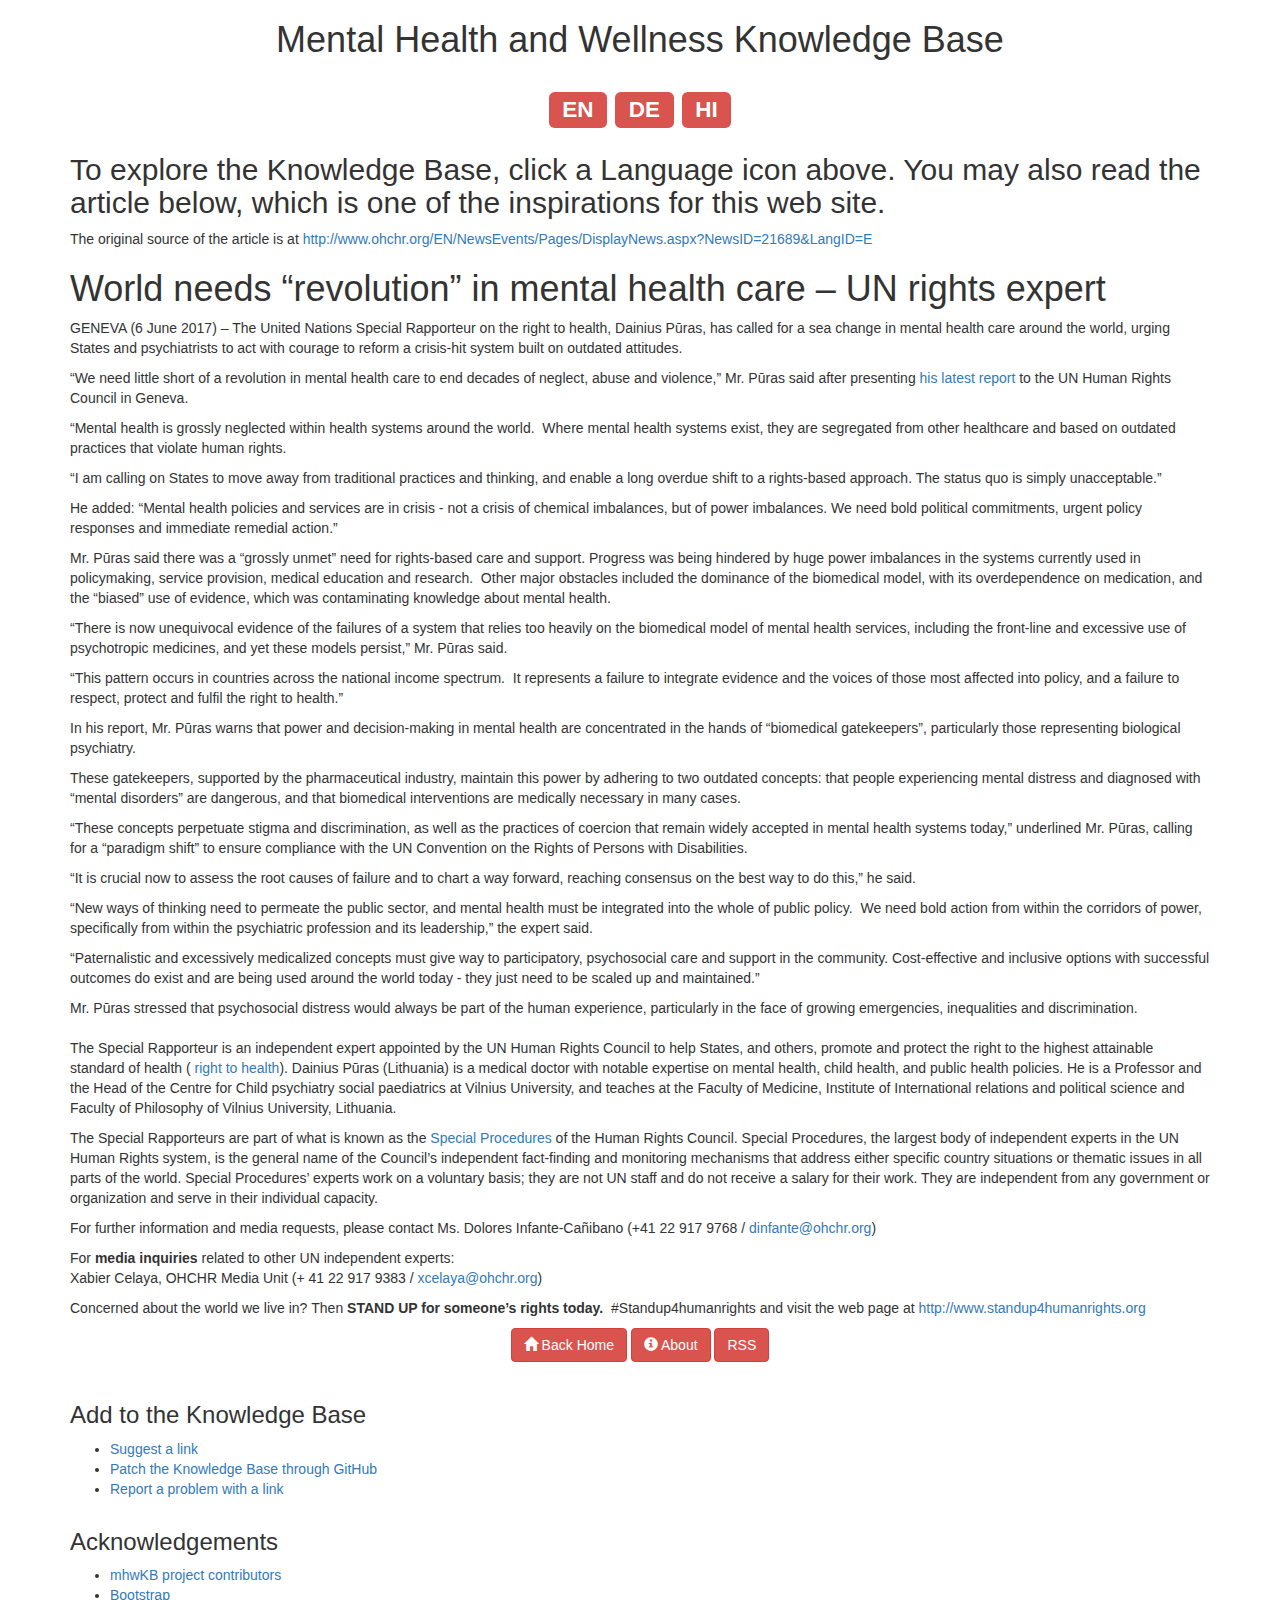
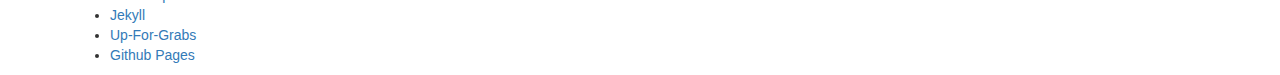
==== index.html @ a43b89ce "added style.css file and refrence in index.html" ====
<!DOCTYPE html>
<html lang="en">

  <head>
    <meta charset="utf-8">
    <meta http-equiv="X-UA-Compatible" content="IE=edge">
    <meta name="viewport" content="width=device-width, initial-scale=1">

    <title>Mental Health and Wellness Knowledge Base</title>
    <meta name="description" content="A diverse collection of mental health links">

    <!-- <link rel="stylesheet" href="/assets/main.css"> -->
    <link rel="canonical" href="http://localhost:4000/">
    <link rel="alternate" type="application/rss+xml" title="Mental Health and Wellness Knowledge Base" href="/feed.xml">



    <!-- Latest compiled and minified CSS -->
    <link rel="stylesheet" href="https://maxcdn.bootstrapcdn.com/bootstrap/3.3.7/css/bootstrap.min.css" integrity="sha384-BVYiiSIFeK1dGmJRAkycuHAHRg32OmUcww7on3RYdg4Va+PmSTsz/K68vbdEjh4u" crossorigin="anonymous">

    <!-- Font Awesome references   -->
    <link rel="stylesheet" href="http://localhost:4000/assets/css/font-awesome.min.css">

    <!-- Custom CSS file references   -->
    <link rel="stylesheet" href="http://localhost:4000/assets/css/style.css">









</head>


  <body>

    <header class="site-header">

    <div class="container">
        <div class="text-center">
            <h1>Mental Health and Wellness Knowledge Base</h1>
        </div>
    </div>

</header>


    <main class="page-content" aria-label="Content">
      <div class="wrapper">
        <div class="text-center">
    <h2>



            <a class="label label-danger" href="http://localhost:4000/category/EN">EN</a>

            <a class="label label-danger" href="http://localhost:4000/category/DE">DE</a>

            <a class="label label-danger" href="http://localhost:4000/category/HI">HI</a>



    </h2>
</div>

<div class="container">
    <div class="text-left">
        <h2>
            To explore the Knowledge Base, click a Language icon above. You may also read the article below, which is one
                of the inspirations for this web site.
        </h2>
        <p>The original source of the article is at
            <a href="http://www.ohchr.org/EN/NewsEvents/Pages/DisplayNews.aspx?NewsID=21689&LangID=E">http://www.ohchr.org/EN/NewsEvents/Pages/DisplayNews.aspx?NewsID=21689&LangID=E</a>
        </p>


        <h1>World needs “revolution” in mental health care – UN rights expert</h1>

        <div class="ExternalClass4C9C8280F0EA4A2C9B9780FDF91D4465"></div>
            <span id="ctl00_PlaceHolderMain_DisplayNewsID_lblNewsFullText" class="lblnewsfulltext" style="display:inline-block;width:100%;">
                <p>GENEVA (6 June 2017) – The United Nations Special Rapporteur on the right to health, Dainius Pūras, has called
                    for a sea change in mental health care around the world, urging States and psychiatrists to act with
                    courage to reform a crisis-hit system built on outdated attitudes. </p>
                <p>“We need little short of a revolution in mental health care to end decades of neglect, abuse and violence,”
                    Mr. Pūras said after presenting
                    <a href="http://ap.ohchr.org/documents/dpage_e.aspx?si=A/HRC/35/21">his latest report</a> to the UN Human Rights Council in Geneva.&nbsp; </p>
                <p>“Mental health is grossly neglected within health systems around the world.&nbsp; Where mental health systems
                    exist, they are segregated from other healthcare and based on outdated practices that violate human rights.
                    </p>
                <p>“I am calling on States to move away from traditional practices and thinking, and enable a long overdue shift
                    to a rights-based approach. The status quo is simply unacceptable.” </p>
                <p>He added: “Mental health policies and services are in crisis - not a crisis of chemical imbalances, but of
                    power imbalances. We need bold political commitments, urgent policy responses and immediate remedial
                    action.” </p>
                <p>Mr. Pūras said there was a “grossly unmet” need for rights-based care and support. Progress was being hindered
                    by huge power imbalances in the systems currently used in policymaking, service provision, medical education
                    and research.&nbsp; Other major obstacles included the dominance of the biomedical model, with its overdependence
                    on medication, and the “biased” use of evidence, which was contaminating knowledge about mental health.
                    </p>
                <p>“There is now unequivocal evidence of the failures of a system that relies too heavily on the biomedical
                    model of mental health services, including the front-line and excessive use of psychotropic medicines,
                    and yet these models persist,” Mr. Pūras said. </p>
                <p>“This pattern occurs in countries across the national income spectrum.&nbsp; It represents a failure to integrate
                    evidence and the voices of those most affected into policy, and a failure to respect, protect and fulfil
                    the right to health.” </p>
                <p>In his report, Mr. Pūras warns that power and decision-making in mental health are concentrated in the hands
                    of “biomedical gatekeepers”, particularly those representing biological psychiatry. </p>
                <p>These gatekeepers, supported by the pharmaceutical industry, maintain this power by adhering to two outdated
                    concepts: that people experiencing mental distress and diagnosed with “mental disorders” are dangerous,
                    and that biomedical interventions are medically necessary in many cases.&nbsp; </p>
                <p>“These concepts perpetuate stigma and discrimination, as well as the practices of coercion that remain widely
                    accepted in mental health systems today,” underlined Mr. Pūras, calling for a “paradigm shift” to ensure
                    compliance with the UN Convention on the Rights of Persons with Disabilities.&nbsp; </p>
                <p>“It is crucial now to assess the root causes of failure and to chart a way forward, reaching consensus on
                    the best way to do this,” he said. </p>
                <p>“New ways of thinking need to permeate the public sector, and mental health must be integrated into the whole
                    of public policy.&nbsp; We need bold action from within the corridors of power, specifically from within
                    the psychiatric profession and its leadership,” the expert said. </p>
                <p>“Paternalistic and excessively medicalized concepts must give way to participatory, psychosocial care and
                    support in the community. Cost-effective and inclusive options with successful outcomes do exist and
                    are being used around the world today - they just need to be scaled up and maintained.” </p>
                <p>Mr. Pūras stressed that psychosocial distress would always be part of the human experience, particularly
                    in the face of growing emergencies, inequalities and discrimination.
                    <br> &nbsp;
                    <br> The Special Rapporteur is an independent expert appointed by the UN Human Rights Council to help States,
                    and others, promote and protect the right to the highest attainable standard of health (
                    <a href="http://www.ohchr.org/EN/Issues/Health/Pages/SRRightHealthIndex.aspx">right to health</a>). Dainius Pūras (Lithuania) is a medical doctor with notable expertise on mental
                    health, child health, and public health policies. He is a Professor and the Head of the Centre for Child
                    psychiatry social paediatrics at Vilnius University, and teaches at the Faculty of Medicine, Institute
                    of International relations and political science and Faculty of Philosophy of Vilnius University, Lithuania.
                    </p>
                <p>The Special Rapporteurs are part of what is known as the
                    <a href="http://www.ohchr.org/EN/HRBodies/SP/Pages/Welcomepage.aspx">Special Procedures</a>
                    of the Human Rights Council. Special Procedures, the largest body of independent experts in the UN Human Rights system, is
                    the general name of the Council’s independent fact-finding and monitoring mechanisms that address either
                    specific country situations or thematic issues in all parts of the world. Special Procedures’ experts
                    work on a voluntary basis; they are not UN staff and do not receive a salary for their work. They are
                    independent from any government or organization and serve in their individual capacity. </p>
                <p>For further information and media requests, please contact Ms. Dolores Infante-Cañibano (+41 22 917 9768
                    /
                    <a href="mailto:dinfante@ohchr.org">dinfante@ohchr.org</a>) </p>
                <p>For
                    <strong>media inquiries</strong> related to other UN independent experts:
                    <br> Xabier Celaya, OHCHR Media Unit (+ 41 22 917 9383 /
                    <a href="mailto:xcelaya@ohchr.org">xcelaya@ohchr.org</a>) </p>
                <p>Concerned about the world we live in?&nbsp;Then
                    <strong> STAND UP for someone’s rights today. &nbsp;</strong>#Standup4humanrights and visit the web page at
                    <a href="http://www.standup4humanrights.org/">http://www.standup4humanrights.org</a>
                </p>
            </span>
        </div>
    </div>
</div>

      </div>
    </main>

    <footer class="site-footer">

    <div class="container">
        <div class="text-center">
            <a class="btn btn-danger"  href="http://localhost:4000"><span class="glyphicon glyphicon-home" aria-hidden="true"></span> Back Home</a>
            <a class="btn btn-danger" href="https://github.com/mhwkb/mhwkb.github.io#mhwkb"><span class="glyphicon glyphicon-info-sign" aria-hidden="true"></span> About</a>
            <a class="btn btn-danger" href="https://github.com/mhwkb/mhwkb.github.io/commits/master.atom"><i class="fa fa-rss"></i> RSS</a>
            <br /><br/>
        </div>
    </div>
    <div class="container">
        <h3>Add to the Knowledge Base</h3>
        <ul>
            <li><a href="https://github.com/mhwkb/mhwkb.github.io/issues/new?title=Link%20suggestion%20-">Suggest a link</a></li>
            <li><a href="https://github.com/mhwkb/mhwkb.github.io/issues/11">Patch the Knowledge Base through GitHub</a></li>
            <li><a href="https://drive.google.com/open?id=1pXgH6xgNmisJO5WEYI5VidLCh719dDgQo7yb3UlnW5c">Report a problem with a link</a></li>
        </ul>
    </div>
    <div class="container">
        <h3>Acknowledgements</h3>
        <ul>
            <li><a href="https://github.com/mhwkb/mhwkb.github.io/blob/master/CONTRIBUTORS.md">mhwKB project contributors</a></li>
            <li><a href="http://getbootstrap.com/">Bootstrap</a></li>
            <li><a href="https://jekyllrb.com/">Jekyll</a></li>
            <li><a href="http://up-for-grabs.net/">Up-For-Grabs</a></li>
            <li><a href="https://pages.github.com/">Github Pages</a></li>
        </ul>
    </div>

  <!-- jQuery CDN -->
  <script src="https://code.jquery.com/jquery-2.2.4.min.js" integrity="sha256-BbhdlvQf/xTY9gja0Dq3HiwQF8LaCRTXxZKRutelT44=" crossorigin="anonymous"></script>
  <!-- jQuery local fallback -->
  <script>window.jQuery || document.write('<script src="/assest/js/jquery.min.js"><\/script>')</script>

  <!-- Bootstrap local fallback -->
  <div id="bootstrapCssTest" class="hidden"></div>
  <script>
    $(function() {
      if ($('#bootstrapCssTest').is(':visible')) {
        $("head").prepend('<link rel="stylesheet" href="http://localhost:4000/assets/css/bootstrap.min.css">');
      }
    });
  </script>
</footer>


  </body>

</html>
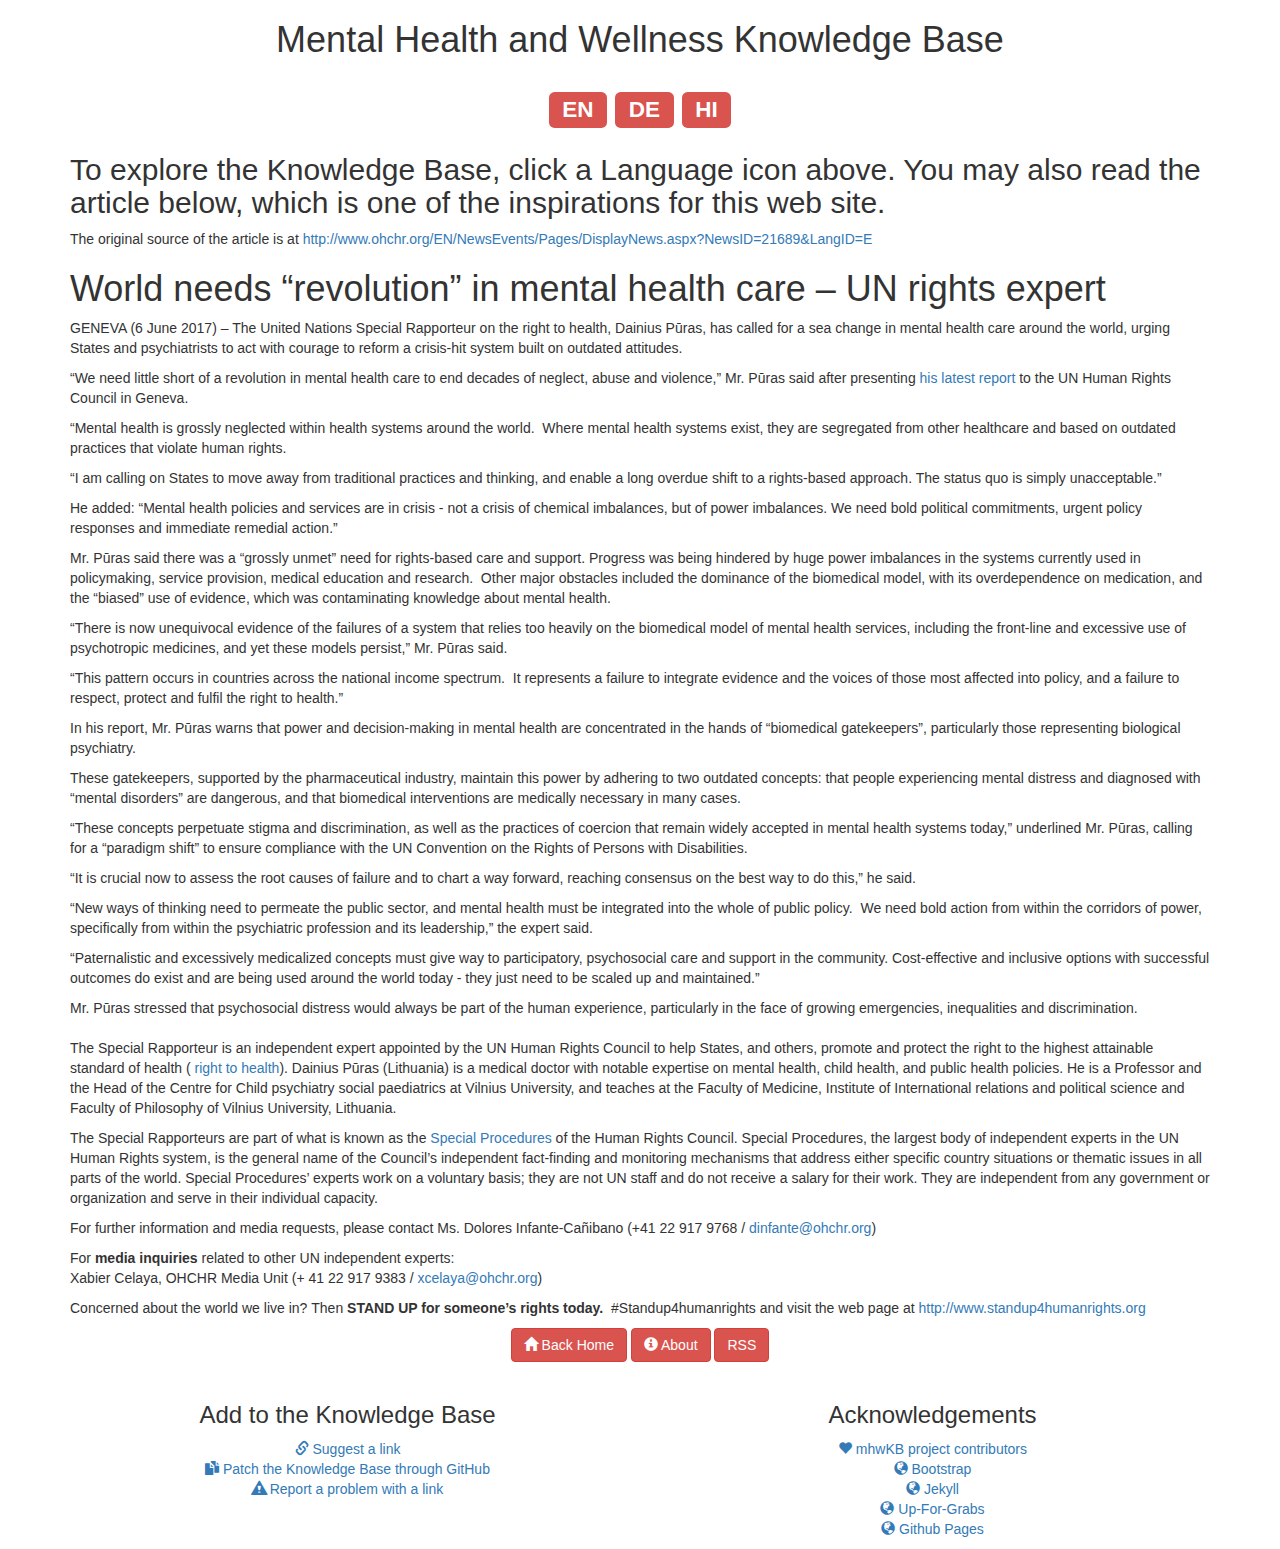
==== commit 448242e8: "did some minor styling to the footer menu" ====
--- a/index.html
+++ b/index.html
@@ -1,28 +1,28 @@
 <!DOCTYPE html>
 <html lang="en">
 
-  <head>
-    <meta charset="utf-8">
-    <meta http-equiv="X-UA-Compatible" content="IE=edge">
-    <meta name="viewport" content="width=device-width, initial-scale=1">
-
-    <title>Mental Health and Wellness Knowledge Base</title>
-    <meta name="description" content="A diverse collection of mental health links">
-
-    <!-- <link rel="stylesheet" href="/assets/main.css"> -->
-    <link rel="canonical" href="http://localhost:4000/">
-    <link rel="alternate" type="application/rss+xml" title="Mental Health and Wellness Knowledge Base" href="/feed.xml">
-
-
-
-    <!-- Latest compiled and minified CSS -->
-    <link rel="stylesheet" href="https://maxcdn.bootstrapcdn.com/bootstrap/3.3.7/css/bootstrap.min.css" integrity="sha384-BVYiiSIFeK1dGmJRAkycuHAHRg32OmUcww7on3RYdg4Va+PmSTsz/K68vbdEjh4u" crossorigin="anonymous">
-
-    <!-- Font Awesome references   -->
-    <link rel="stylesheet" href="http://localhost:4000/assets/css/font-awesome.min.css">
-
-    <!-- Custom CSS file references   -->
-    <link rel="stylesheet" href="http://localhost:4000/assets/css/style.css">
+<head>
+  <meta charset="utf-8">
+  <meta http-equiv="X-UA-Compatible" content="IE=edge">
+  <meta name="viewport" content="width=device-width, initial-scale=1">
+
+  <title>Mental Health and Wellness Knowledge Base</title>
+  <meta name="description" content="A diverse collection of mental health links">
+
+  <!-- <link rel="stylesheet" href="/assets/main.css"> -->
+  <link rel="canonical" href="http://localhost:4000/">
+  <link rel="alternate" type="application/rss+xml" title="Mental Health and Wellness Knowledge Base" href="/feed.xml">
+
+
+
+  <!-- Latest compiled and minified CSS -->
+  <link rel="stylesheet" href="https://maxcdn.bootstrapcdn.com/bootstrap/3.3.7/css/bootstrap.min.css" integrity="sha384-BVYiiSIFeK1dGmJRAkycuHAHRg32OmUcww7on3RYdg4Va+PmSTsz/K68vbdEjh4u" crossorigin="anonymous">
+
+  <!-- Font Awesome references   -->
+  <link rel="stylesheet" href="http://localhost:4000/assets/css/font-awesome.min.css">
+
+  <!-- Custom CSS file references   -->
+  <link rel="stylesheet" href="http://localhost:4000/assets/css/style.css">
 
 
 
@@ -35,23 +35,23 @@
 </head>
 
 
-  <body>
-
-    <header class="site-header">
+<body>
+
+  <header class="site-header">
 
     <div class="container">
-        <div class="text-center">
-            <h1>Mental Health and Wellness Knowledge Base</h1>
-        </div>
-    </div>
-
-</header>
-
-
-    <main class="page-content" aria-label="Content">
-      <div class="wrapper">
-        <div class="text-center">
-    <h2>
+      <div class="text-center">
+        <h1>Mental Health and Wellness Knowledge Base</h1>
+      </div>
+    </div>
+
+  </header>
+
+
+  <main class="page-content" aria-label="Content">
+    <div class="wrapper">
+      <div class="text-center">
+        <h2>
 
 
 
@@ -64,23 +64,23 @@
 
 
     </h2>
-</div>
-
-<div class="container">
-    <div class="text-left">
-        <h2>
+      </div>
+
+      <div class="container">
+        <div class="text-left">
+          <h2>
             To explore the Knowledge Base, click a Language icon above. You may also read the article below, which is one
                 of the inspirations for this web site.
         </h2>
-        <p>The original source of the article is at
+          <p>The original source of the article is at
             <a href="http://www.ohchr.org/EN/NewsEvents/Pages/DisplayNews.aspx?NewsID=21689&LangID=E">http://www.ohchr.org/EN/NewsEvents/Pages/DisplayNews.aspx?NewsID=21689&LangID=E</a>
-        </p>
-
-
-        <h1>World needs “revolution” in mental health care – UN rights expert</h1>
-
-        <div class="ExternalClass4C9C8280F0EA4A2C9B9780FDF91D4465"></div>
-            <span id="ctl00_PlaceHolderMain_DisplayNewsID_lblNewsFullText" class="lblnewsfulltext" style="display:inline-block;width:100%;">
+          </p>
+
+
+          <h1>World needs “revolution” in mental health care – UN rights expert</h1>
+
+          <div class="ExternalClass4C9C8280F0EA4A2C9B9780FDF91D4465"></div>
+          <span id="ctl00_PlaceHolderMain_DisplayNewsID_lblNewsFullText" class="lblnewsfulltext" style="display:inline-block;width:100%;">
                 <p>GENEVA (6 June 2017) – The United Nations Special Rapporteur on the right to health, Dainius Pūras, has called
                     for a sea change in mental health care around the world, urging States and psychiatrists to act with
                     courage to reform a crisis-hit system built on outdated attitudes. </p>
@@ -152,58 +152,68 @@
                 </p>
             </span>
         </div>
-    </div>
-</div>
-
-      </div>
-    </main>
-
-    <footer class="site-footer">
+      </div>
+    </div>
+
+    </div>
+  </main>
+
+  <footer class="site-footer">
 
     <div class="container">
-        <div class="text-center">
-            <a class="btn btn-danger"  href="http://localhost:4000"><span class="glyphicon glyphicon-home" aria-hidden="true"></span> Back Home</a>
-            <a class="btn btn-danger" href="https://github.com/mhwkb/mhwkb.github.io#mhwkb"><span class="glyphicon glyphicon-info-sign" aria-hidden="true"></span> About</a>
-            <a class="btn btn-danger" href="https://github.com/mhwkb/mhwkb.github.io/commits/master.atom"><i class="fa fa-rss"></i> RSS</a>
-            <br /><br/>
+      <div class="text-center">
+        <a class="btn btn-danger" href="http://localhost:4000"><span class="glyphicon glyphicon-home" aria-hidden="true"></span> Back Home</a>
+        <a class="btn btn-danger" href="https://github.com/mhwkb/mhwkb.github.io#mhwkb"><span class="glyphicon glyphicon-info-sign" aria-hidden="true"></span> About</a>
+        <a class="btn btn-danger" href="https://github.com/mhwkb/mhwkb.github.io/commits/master.atom"><i class="fa fa-rss"></i> RSS</a>
+        <br /><br/>
+      </div>
+    </div>
+    <div class="container">
+      <div class="row">
+        <div class="col-lg-6 col-md-6">
+          <div class="text-center">
+            <h3>Add to the Knowledge Base</h3>
+            <ul class="list-unstyled clear-margins">
+              <li><a href="https://github.com/mhwkb/mhwkb.github.io/issues/new?title=Link%20suggestion%20-"><span class="glyphicon glyphicon-link"></span> Suggest a link</a></li>
+              <li><a href="https://github.com/mhwkb/mhwkb.github.io/issues/11"><span class="glyphicon glyphicon-duplicate"></span> Patch the Knowledge Base through GitHub</a></li>
+              <li><a href="https://drive.google.com/open?id=1pXgH6xgNmisJO5WEYI5VidLCh719dDgQo7yb3UlnW5c"><span class="glyphicon glyphicon-alert"></span> Report a problem with a link</a></li>
+            </ul>
+          </div>
         </div>
-    </div>
-    <div class="container">
-        <h3>Add to the Knowledge Base</h3>
-        <ul>
-            <li><a href="https://github.com/mhwkb/mhwkb.github.io/issues/new?title=Link%20suggestion%20-">Suggest a link</a></li>
-            <li><a href="https://github.com/mhwkb/mhwkb.github.io/issues/11">Patch the Knowledge Base through GitHub</a></li>
-            <li><a href="https://drive.google.com/open?id=1pXgH6xgNmisJO5WEYI5VidLCh719dDgQo7yb3UlnW5c">Report a problem with a link</a></li>
-        </ul>
-    </div>
-    <div class="container">
-        <h3>Acknowledgements</h3>
-        <ul>
-            <li><a href="https://github.com/mhwkb/mhwkb.github.io/blob/master/CONTRIBUTORS.md">mhwKB project contributors</a></li>
-            <li><a href="http://getbootstrap.com/">Bootstrap</a></li>
-            <li><a href="https://jekyllrb.com/">Jekyll</a></li>
-            <li><a href="http://up-for-grabs.net/">Up-For-Grabs</a></li>
-            <li><a href="https://pages.github.com/">Github Pages</a></li>
-        </ul>
-    </div>
-
-  <!-- jQuery CDN -->
-  <script src="https://code.jquery.com/jquery-2.2.4.min.js" integrity="sha256-BbhdlvQf/xTY9gja0Dq3HiwQF8LaCRTXxZKRutelT44=" crossorigin="anonymous"></script>
-  <!-- jQuery local fallback -->
-  <script>window.jQuery || document.write('<script src="/assest/js/jquery.min.js"><\/script>')</script>
-
-  <!-- Bootstrap local fallback -->
-  <div id="bootstrapCssTest" class="hidden"></div>
-  <script>
-    $(function() {
-      if ($('#bootstrapCssTest').is(':visible')) {
-        $("head").prepend('<link rel="stylesheet" href="http://localhost:4000/assets/css/bootstrap.min.css">');
-      }
-    });
-  </script>
-</footer>
-
-
-  </body>
+        <div class="col-lg-6 col-md-6">
+          <div class="text-center">
+            <h3>Acknowledgements</h3>
+            <ul class="list-unstyled clear-margins">
+              <li><a href="https://github.com/mhwkb/mhwkb.github.io/blob/master/CONTRIBUTORS.md"><span class="glyphicon glyphicon-heart"></span> mhwKB project contributors</a></li>
+              <li><a href="http://getbootstrap.com/"><span class="glyphicon glyphicon-globe"></span> Bootstrap</a></li>
+              <li><a href="https://jekyllrb.com/"><span class="glyphicon glyphicon-globe"></span> Jekyll</a></li>
+              <li><a href="http://up-for-grabs.net/"><span class="glyphicon glyphicon-globe"></span> Up-For-Grabs</a></li>
+              <li><a href="https://pages.github.com/"><span class="glyphicon glyphicon-globe"></span> Github Pages</a></li>
+            </ul>
+          </div>
+        </div>
+      </div>
+    </div>
+
+    <!-- jQuery CDN -->
+    <script src="https://code.jquery.com/jquery-2.2.4.min.js" integrity="sha256-BbhdlvQf/xTY9gja0Dq3HiwQF8LaCRTXxZKRutelT44=" crossorigin="anonymous"></script>
+    <!-- jQuery local fallback -->
+    <script>
+      window.jQuery || document.write('<script src="/assest/js/jquery.min.js"><\/script>')
+    </script>
+
+    <!-- Bootstrap local fallback -->
+    <div id="bootstrapCssTest" class="hidden"></div>
+    <script>
+      $(function() {
+        if ($('#bootstrapCssTest').is(':visible')) {
+          $("head").prepend('<link rel="stylesheet" href="http://localhost:4000/assets/css/bootstrap.min.css">');
+        }
+      });
+    </script>
+  </footer>
+
+
+</body>
 
 </html>
